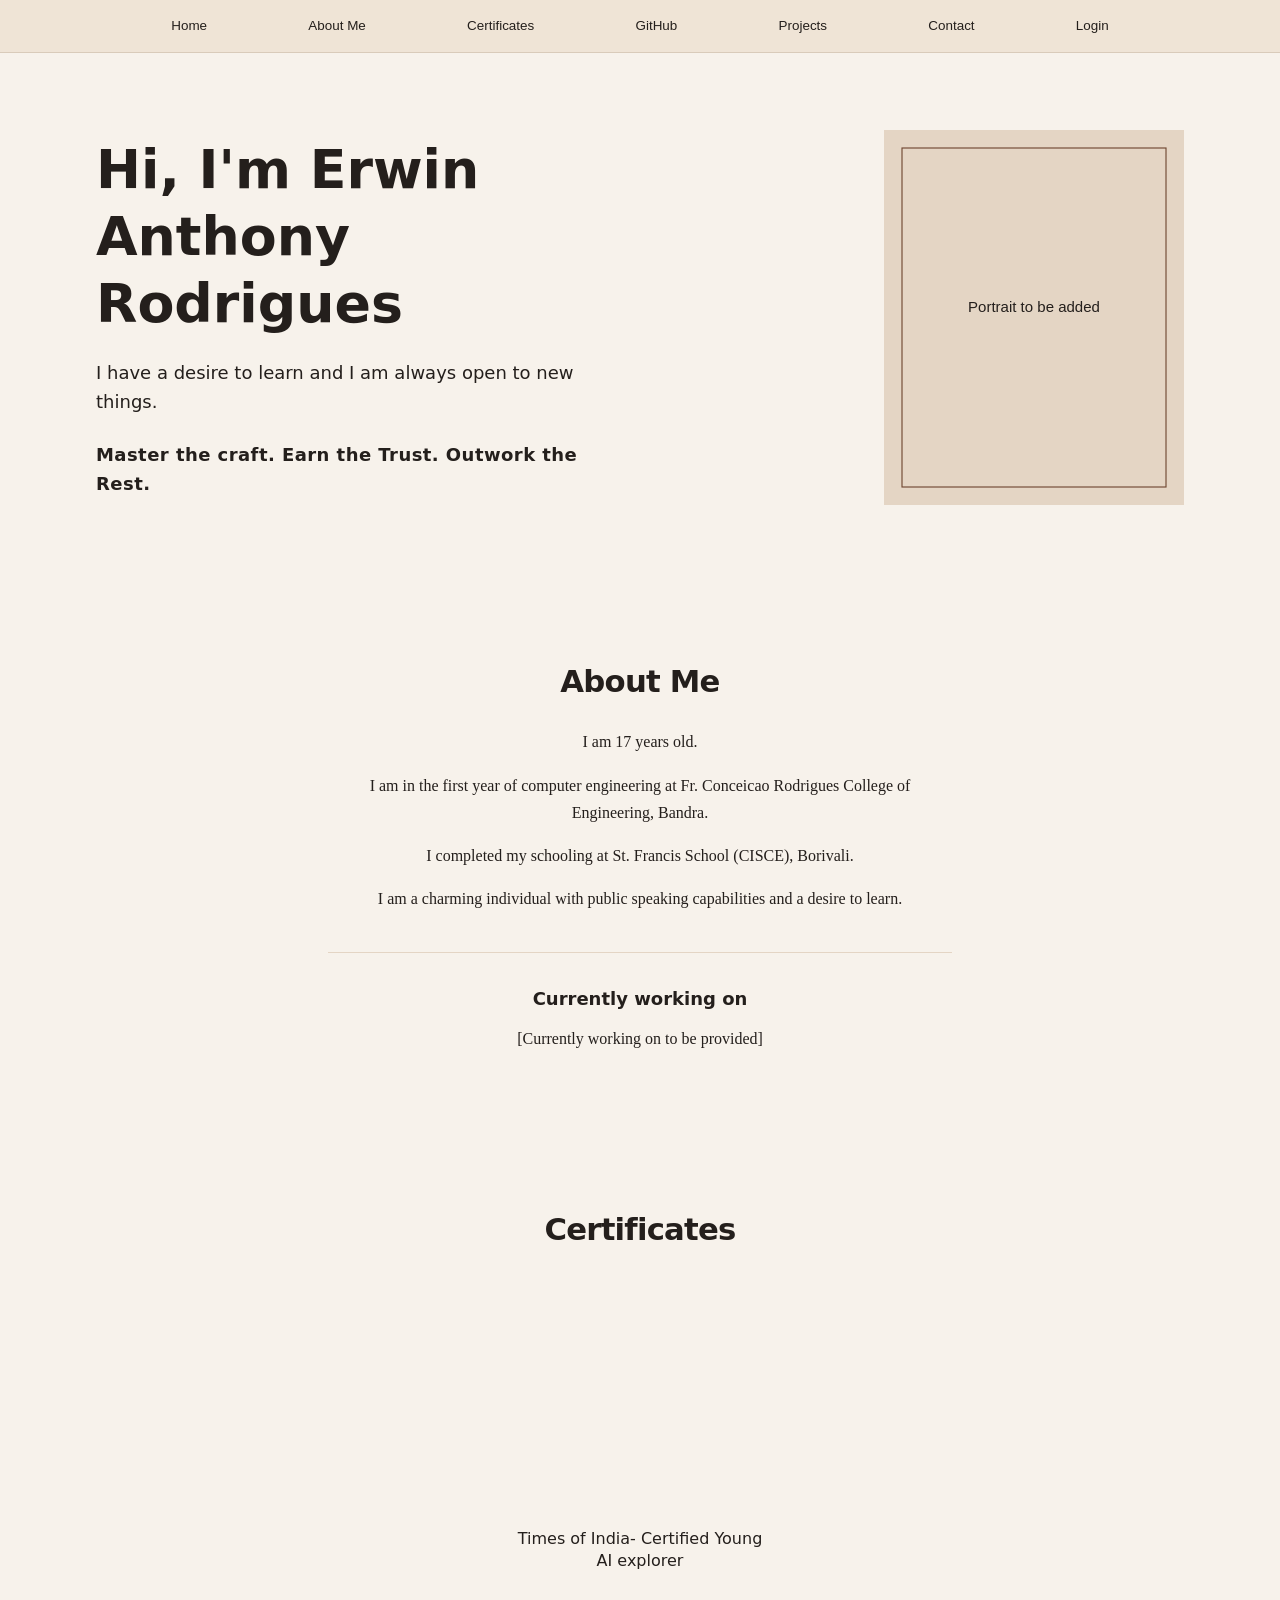
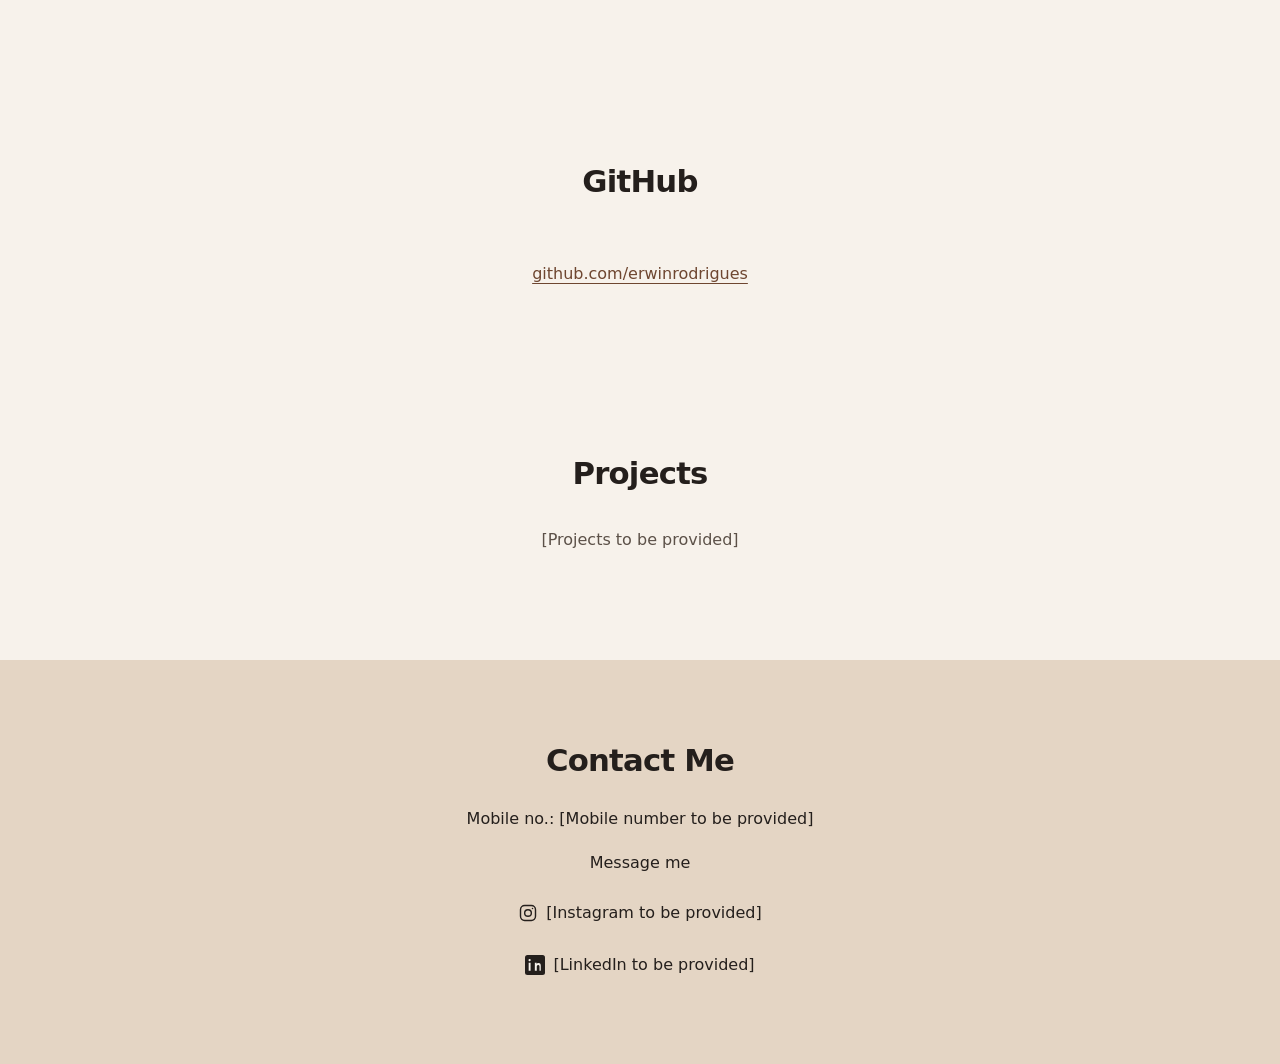
==== index.html @ 3bc98ab1 "Add first portfolio site with admin editor and local publish server. Co-authored-by: Cursor <cursora" ====
<!DOCTYPE html>
<html lang="en">
<head>
  <meta charset="UTF-8">
  <meta name="viewport" content="width=device-width, initial-scale=1.0">
  <title>Erwin Anthony Rodrigues — Portfolio</title>
  <meta name="description" content="Portfolio of Erwin Anthony Rodrigues, a first-year computer engineering student at Fr. Conceicao Rodrigues College of Engineering, Bandra.">
  <meta name="author" content="Erwin Anthony Rodrigues">
  <meta name="robots" content="index, follow">
  <meta name="theme-color" content="#F7F2EB">
  <meta http-equiv="Content-Security-Policy" content="default-src 'self'; img-src 'self' data: blob: https://ghchart.rshah.org https://github.com; style-src 'self'; script-src 'self'; connect-src 'self'; font-src 'self'; frame-ancestors 'none'; base-uri 'self'; form-action 'self'; object-src 'none'">
  <meta property="og:title" content="Erwin Anthony Rodrigues — Portfolio">
  <meta property="og:description" content="Portfolio of Erwin Anthony Rodrigues, a first-year computer engineering student at Fr. Conceicao Rodrigues College of Engineering, Bandra.">
  <meta property="og:type" content="website">
  <meta property="og:image" content="assets/portrait.svg">
  <meta name="twitter:card" content="summary">
  <meta name="twitter:title" content="Erwin Anthony Rodrigues — Portfolio">
  <meta name="twitter:description" content="Portfolio of Erwin Anthony Rodrigues, a first-year computer engineering student at Fr. Conceicao Rodrigues College of Engineering, Bandra.">
  <script type="application/ld+json">
  {
    "@context": "https://schema.org",
    "@type": "ProfilePage",
    "name": "Erwin Anthony Rodrigues — Portfolio",
    "mainEntity": {
      "@type": "Person",
      "name": "Erwin Anthony Rodrigues",
      "affiliation": {
        "@type": "EducationalOrganization",
        "name": "Fr. Conceicao Rodrigues College of Engineering, Bandra"
      },
      "alumniOf": {
        "@type": "EducationalOrganization",
        "name": "St. Francis School (CISCE), Borivali"
      }
    }
  }
  </script>
  <link rel="stylesheet" href="assets/portfolio.css">
  <link rel="stylesheet" href="assets/site.css">
</head>
<body class="bg-[#F7F2EB] font-[Segoe_UI,system-ui,sans-serif] text-[#241F1C] antialiased">
  <a href="#hero" class="sr-only focus:not-sr-only focus:absolute focus:left-4 focus:top-4 focus:z-50 focus:bg-[#F7F2EB] focus:px-3 focus:py-2">Skip to content</a>

  <header class="sticky top-0 z-20 border-b border-[#D9CBBA] bg-[#EFE4D6]">
    <nav aria-label="Portfolio" class="font-bahnschrift mx-auto flex w-full max-w-6xl flex-wrap items-center justify-evenly gap-x-3 gap-y-1 px-3 py-1 text-[clamp(0.8rem,1.05vw,1rem)] sm:px-6">
      <a href="#hero" class="inline-flex min-h-11 items-center px-1.5">Home</a>
      <a href="#about" class="inline-flex min-h-11 items-center px-1.5">About Me</a>
      <a href="#certificates" class="inline-flex min-h-11 items-center px-1.5">Certificates</a>
      <a href="#github" class="inline-flex min-h-11 items-center px-1.5">GitHub</a>
      <a href="#projects" class="inline-flex min-h-11 items-center px-1.5">Projects</a>
      <a href="#contact" class="inline-flex min-h-11 items-center px-1.5">Contact</a>
      <a href="login.html" class="inline-flex min-h-11 items-center px-1.5">Login</a>
    </nav>
  </header>

  <main>
    <section id="hero" class="scroll-mt-24">
      <div id="hero-grid" class="mx-auto grid w-full max-w-6xl items-center gap-10 px-4 py-[clamp(2.5rem,6vw,6rem)] sm:px-6 lg:grid-cols-2 lg:gap-16 lg:px-8">
        <div class="max-w-xl">
          <h1 id="hero-greeting" class="text-[clamp(2rem,4.2vw,3.5rem)] font-bold leading-tight text-balance"></h1>
          <p id="hero-line" class="mt-5 text-lg leading-relaxed"></p>
          <p id="hero-motto" class="mt-6 text-lg font-semibold leading-relaxed sm:tracking-wide"></p>
        </div>
        <div id="hero-photo-wrap" class="lg:justify-self-end">
          <img id="hero-photo" src="assets/portrait.svg" alt="Placeholder for a portrait of Erwin Anthony Rodrigues" width="800" height="1000" fetchpriority="high" decoding="async" class="mx-auto h-auto w-full max-w-sm bg-[#F7F2EB] object-contain lg:mx-0">
        </div>
      </div>
    </section>

    <section id="about" class="scroll-mt-24" aria-labelledby="about-heading">
      <div class="mx-auto w-full max-w-2xl px-4 py-[clamp(2.5rem,6vw,5.5rem)] text-center sm:px-6">
        <h2 id="about-heading" class="text-[clamp(1.6rem,2.4vw,2.1rem)] font-semibold tracking-tight">About Me</h2>
        <div id="about-copy" class="mt-6 space-y-4 text-base leading-relaxed"></div>
        <div id="currently-working-wrap" class="mt-10 border-t border-[#E4D5C4] pt-8">
          <h3 class="text-lg font-semibold">Currently working on</h3>
          <p id="currently-working-on" class="mt-3 whitespace-pre-line text-base leading-relaxed"></p>
        </div>
      </div>
    </section>

    <section id="certificates" class="scroll-mt-24" aria-labelledby="certificates-heading">
      <div class="mx-auto w-full max-w-6xl px-4 py-[clamp(2.5rem,6vw,5.5rem)] sm:px-6 lg:px-8">
        <h2 id="certificates-heading" class="text-center text-[clamp(1.6rem,2.4vw,2.1rem)] font-semibold tracking-tight">Certificates</h2>
        <p id="certificates-empty" class="mt-8 text-center text-[#5C5148]" hidden></p>
        <div id="certificate-list" class="mt-10 flex flex-wrap justify-center gap-x-8 gap-y-10" hidden></div>
        <div class="mt-8 text-center">
          <button type="button" id="certificates-more" class="inline-flex min-h-11 items-center px-3 text-base font-medium text-[#6E4630] underline decoration-1 underline-offset-4 hover:text-[#241F1C]" hidden aria-expanded="false" aria-controls="certificate-list" aria-label="Show more certificates">+more</button>
        </div>
      </div>
    </section>

    <section id="github" class="scroll-mt-24" aria-labelledby="github-heading">
      <div class="mx-auto w-full max-w-6xl px-4 py-[clamp(2.5rem,6vw,5.5rem)] text-center sm:px-6 lg:px-8">
        <h2 id="github-heading" class="text-[clamp(1.6rem,2.4vw,2.1rem)] font-semibold tracking-tight">GitHub</h2>
        <div id="github-slot" class="mt-8"></div>
      </div>
    </section>

    <section id="projects" class="scroll-mt-24" aria-labelledby="projects-heading">
      <div class="mx-auto w-full max-w-6xl px-4 py-[clamp(2.5rem,6vw,5.5rem)] sm:px-6 lg:px-8">
        <h2 id="projects-heading" class="text-center text-[clamp(1.6rem,2.4vw,2.1rem)] font-semibold tracking-tight">Projects</h2>
        <p id="projects-empty" class="mt-8 text-center text-[#5C5148]"></p>
        <div id="project-list" class="mt-10 flex flex-wrap justify-center gap-x-6 gap-y-10" hidden></div>
        <div class="mt-8 text-center">
          <button type="button" id="projects-more" class="inline-flex min-h-11 items-center px-3 text-base font-medium text-[#6E4630] underline decoration-1 underline-offset-4 hover:text-[#241F1C]" hidden aria-expanded="false" aria-controls="project-list" aria-label="Show more projects">+more</button>
        </div>
      </div>
    </section>

    <section id="contact" class="scroll-mt-24 bg-[#E4D5C4]" aria-labelledby="contact-heading">
      <div class="mx-auto w-full max-w-2xl px-4 py-[clamp(2.75rem,6vw,5.5rem)] text-center sm:px-6">
        <h2 id="contact-heading" class="text-[clamp(1.6rem,2.4vw,2.1rem)] font-bold tracking-tight">Contact Me</h2>
        <p id="contact-mobile-row" class="mt-6 text-base">Mobile no.: <span id="contact-mobile"></span></p>
        <p id="contact-message-label" class="mt-5 text-base font-medium">Message me</p>
        <p id="contact-instagram-row" class="mt-4 flex min-h-11 items-center justify-center gap-2">
          <img src="assets/instagram.svg" width="20" height="20" alt="">
          <span id="contact-instagram"></span>
        </p>
        <p id="contact-linkedin-row" class="mt-2 flex min-h-11 items-center justify-center gap-2">
          <img src="assets/linkedin.svg" width="20" height="20" alt="">
          <span id="contact-linkedin"></span>
        </p>
      </div>
    </section>
  </main>

  <script src="data.js"></script>
  <script src="js/safe-url.js"></script>
  <script src="js/main.js"></script>
</body>
</html>
---- assets/portfolio.css ----
﻿*,:after,:before{--tw-border-spacing-x:0;--tw-border-spacing-y:0;--tw-translate-x:0;--tw-translate-y:0;--tw-rotate:0;--tw-skew-x:0;--tw-skew-y:0;--tw-scale-x:1;--tw-scale-y:1;--tw-pan-x: ;--tw-pan-y: ;--tw-pinch-zoom: ;--tw-scroll-snap-strictness:proximity;--tw-gradient-from-position: ;--tw-gradient-via-position: ;--tw-gradient-to-position: ;--tw-ordinal: ;--tw-slashed-zero: ;--tw-numeric-figure: ;--tw-numeric-spacing: ;--tw-numeric-fraction: ;--tw-ring-inset: ;--tw-ring-offset-width:0px;--tw-ring-offset-color:#fff;--tw-ring-color:rgba(59,130,246,.5);--tw-ring-offset-shadow:0 0 #0000;--tw-ring-shadow:0 0 #0000;--tw-shadow:0 0 #0000;--tw-shadow-colored:0 0 #0000;--tw-blur: ;--tw-brightness: ;--tw-contrast: ;--tw-grayscale: ;--tw-hue-rotate: ;--tw-invert: ;--tw-saturate: ;--tw-sepia: ;--tw-drop-shadow: ;--tw-backdrop-blur: ;--tw-backdrop-brightness: ;--tw-backdrop-contrast: ;--tw-backdrop-grayscale: ;--tw-backdrop-hue-rotate: ;--tw-backdrop-invert: ;--tw-backdrop-opacity: ;--tw-backdrop-saturate: ;--tw-backdrop-sepia: ;--tw-contain-size: ;--tw-contain-layout: ;--tw-contain-paint: ;--tw-contain-style: }::backdrop{--tw-border-spacing-x:0;--tw-border-spacing-y:0;--tw-translate-x:0;--tw-translate-y:0;--tw-rotate:0;--tw-skew-x:0;--tw-skew-y:0;--tw-scale-x:1;--tw-scale-y:1;--tw-pan-x: ;--tw-pan-y: ;--tw-pinch-zoom: ;--tw-scroll-snap-strictness:proximity;--tw-gradient-from-position: ;--tw-gradient-via-position: ;--tw-gradient-to-position: ;--tw-ordinal: ;--tw-slashed-zero: ;--tw-numeric-figure: ;--tw-numeric-spacing: ;--tw-numeric-fraction: ;--tw-ring-inset: ;--tw-ring-offset-width:0px;--tw-ring-offset-color:#fff;--tw-ring-color:rgba(59,130,246,.5);--tw-ring-offset-shadow:0 0 #0000;--tw-ring-shadow:0 0 #0000;--tw-shadow:0 0 #0000;--tw-shadow-colored:0 0 #0000;--tw-blur: ;--tw-brightness: ;--tw-contrast: ;--tw-grayscale: ;--tw-hue-rotate: ;--tw-invert: ;--tw-saturate: ;--tw-sepia: ;--tw-drop-shadow: ;--tw-backdrop-blur: ;--tw-backdrop-brightness: ;--tw-backdrop-contrast: ;--tw-backdrop-grayscale: ;--tw-backdrop-hue-rotate: ;--tw-backdrop-invert: ;--tw-backdrop-opacity: ;--tw-backdrop-saturate: ;--tw-backdrop-sepia: ;--tw-contain-size: ;--tw-contain-layout: ;--tw-contain-paint: ;--tw-contain-style: }/*! tailwindcss v3.4.17 | MIT License | https://tailwindcss.com*/*,:after,:before{box-sizing:border-box;border:0 solid #e5e7eb}:after,:before{--tw-content:""}:host,html{line-height:1.5;-webkit-text-size-adjust:100%;-moz-tab-size:4;-o-tab-size:4;tab-size:4;font-family:ui-sans-serif,system-ui,sans-serif,Apple Color Emoji,Segoe UI Emoji,Segoe UI Symbol,Noto Color Emoji;font-feature-settings:normal;font-variation-settings:normal;-webkit-tap-highlight-color:transparent}body{margin:0;line-height:inherit}hr{height:0;color:inherit;border-top-width:1px}abbr:where([title]){-webkit-text-decoration:underline dotted;text-decoration:underline dotted}h1,h2,h3,h4,h5,h6{font-size:inherit;font-weight:inherit}a{color:inherit;text-decoration:inherit}b,strong{font-weight:bolder}code,kbd,pre,samp{font-family:ui-monospace,SFMono-Regular,Menlo,Monaco,Consolas,Liberation Mono,Courier New,monospace;font-feature-settings:normal;font-variation-settings:normal;font-size:1em}small{font-size:80%}sub,sup{font-size:75%;line-height:0;position:relative;vertical-align:baseline}sub{bottom:-.25em}sup{top:-.5em}table{text-indent:0;border-color:inherit;border-collapse:collapse}button,input,optgroup,select,textarea{font-family:inherit;font-feature-settings:inherit;font-variation-settings:inherit;font-size:100%;font-weight:inherit;line-height:inherit;letter-spacing:inherit;color:inherit;margin:0;padding:0}button,select{text-transform:none}button,input:where([type=button]),input:where([type=reset]),input:where([type=submit]){-webkit-appearance:button;background-color:transparent;background-image:none}:-moz-focusring{outline:auto}:-moz-ui-invalid{box-shadow:none}progress{vertical-align:baseline}::-webkit-inner-spin-button,::-webkit-outer-spin-button{height:auto}[type=search]{-webkit-appearance:textfield;outline-offset:-2px}::-webkit-search-decoration{-webkit-appearance:none}::-webkit-file-upload-button{-webkit-appearance:button;font:inherit}summary{display:list-item}blockquote,dd,dl,figure,h1,h2,h3,h4,h5,h6,hr,p,pre{margin:0}fieldset{margin:0}fieldset,legend{padding:0}menu,ol,ul{list-style:none;margin:0;padding:0}dialog{padding:0}textarea{resize:vertical}input::-moz-placeholder,textarea::-moz-placeholder{opacity:1;color:#9ca3af}input::placeholder,textarea::placeholder{opacity:1;color:#9ca3af}[role=button],button{cursor:pointer}:disabled{cursor:default}audio,canvas,embed,iframe,img,object,svg,video{display:block;vertical-align:middle}img,video{max-width:100%;height:auto}[hidden]:where(:not([hidden=until-found])){display:none}.sr-only{position:absolute;width:1px;height:1px;padding:0;margin:-1px;overflow:hidden;clip:rect(0,0,0,0);white-space:nowrap;border-width:0}.visible{visibility:visible}.sticky{position:sticky}.bottom-0{bottom:0}.top-0{top:0}.z-10{z-index:10}.z-20{z-index:20}.-mx-4{margin-left:-1rem;margin-right:-1rem}.mx-auto{margin-left:auto;margin-right:auto}.mt-1{margin-top:.25rem}.mt-10{margin-top:2.5rem}.mt-2{margin-top:.5rem}.mt-3{margin-top:.75rem}.mt-4{margin-top:1rem}.mt-5{margin-top:1.25rem}.mt-6{margin-top:1.5rem}.mt-8{margin-top:2rem}.block{display:block}.flex{display:flex}.inline-flex{display:inline-flex}.grid{display:grid}.hidden{display:none}.aspect-video{aspect-ratio:16/9}.h-11{height:2.75rem}.h-40{height:10rem}.h-auto{height:auto}.max-h-56{max-height:14rem}.max-h-64{max-height:16rem}.min-h-11{min-height:2.75rem}.min-h-screen{min-height:100vh}.w-\[16\.5rem\]{width:16.5rem}.w-auto{width:auto}.w-full{width:100%}.min-w-0{min-width:0}.max-w-2xl{max-width:42rem}.max-w-3xl{max-width:48rem}.max-w-6xl{max-width:72rem}.max-w-\[8rem\]{max-width:8rem}.max-w-full{max-width:100%}.max-w-md{max-width:28rem}.max-w-sm{max-width:24rem}.max-w-xl{max-width:36rem}.shrink-0{flex-shrink:0}.transform{transform:translate(var(--tw-translate-x),var(--tw-translate-y)) rotate(var(--tw-rotate)) skewX(var(--tw-skew-x)) skewY(var(--tw-skew-y)) scaleX(var(--tw-scale-x)) scaleY(var(--tw-scale-y))}.scroll-mt-24{scroll-margin-top:6rem}.flex-col{flex-direction:column}.flex-wrap{flex-wrap:wrap}.items-center{align-items:center}.justify-center{justify-content:center}.justify-between{justify-content:space-between}.justify-evenly{justify-content:space-evenly}.gap-10{gap:2.5rem}.gap-2{gap:.5rem}.gap-3{gap:.75rem}.gap-4{gap:1rem}.gap-x-3{-moz-column-gap:.75rem;column-gap:.75rem}.gap-x-6{-moz-column-gap:1.5rem;column-gap:1.5rem}.gap-x-8{-moz-column-gap:2rem;column-gap:2rem}.gap-y-1{row-gap:.25rem}.gap-y-10{row-gap:2.5rem}.space-y-10>:not([hidden])~:not([hidden]){--tw-space-y-reverse:0;margin-top:calc(2.5rem*(1 - var(--tw-space-y-reverse)));margin-bottom:calc(2.5rem*var(--tw-space-y-reverse))}.space-y-3>:not([hidden])~:not([hidden]){--tw-space-y-reverse:0;margin-top:calc(.75rem*(1 - var(--tw-space-y-reverse)));margin-bottom:calc(.75rem*var(--tw-space-y-reverse))}.space-y-4>:not([hidden])~:not([hidden]){--tw-space-y-reverse:0;margin-top:calc(1rem*(1 - var(--tw-space-y-reverse)));margin-bottom:calc(1rem*var(--tw-space-y-reverse))}.space-y-5>:not([hidden])~:not([hidden]){--tw-space-y-reverse:0;margin-top:calc(1.25rem*(1 - var(--tw-space-y-reverse)));margin-bottom:calc(1.25rem*var(--tw-space-y-reverse))}.whitespace-nowrap{white-space:nowrap}.whitespace-pre-line{white-space:pre-line}.text-balance{text-wrap:balance}.break-words{overflow-wrap:break-word}.break-all{word-break:break-all}.border{border-width:1px}.border-b{border-bottom-width:1px}.border-t{border-top-width:1px}.border-\[\#D9CBBA\]{--tw-border-opacity:1;border-color:rgb(217 203 186/var(--tw-border-opacity,1))}.border-\[\#E4D5C4\]{--tw-border-opacity:1;border-color:rgb(228 213 196/var(--tw-border-opacity,1))}.bg-\[\#6E4630\]{--tw-bg-opacity:1;background-color:rgb(110 70 48/var(--tw-bg-opacity,1))}.bg-\[\#E4D5C4\]{--tw-bg-opacity:1;background-color:rgb(228 213 196/var(--tw-bg-opacity,1))}.bg-\[\#EFE4D6\]{--tw-bg-opacity:1;background-color:rgb(239 228 214/var(--tw-bg-opacity,1))}.bg-\[\#F7F2EB\]{--tw-bg-opacity:1;background-color:rgb(247 242 235/var(--tw-bg-opacity,1))}.bg-white{--tw-bg-opacity:1;background-color:rgb(255 255 255/var(--tw-bg-opacity,1))}.object-contain{-o-object-fit:contain;object-fit:contain}.object-cover{-o-object-fit:cover;object-fit:cover}.p-1{padding:.25rem}.p-4{padding:1rem}.px-1{padding-left:.25rem;padding-right:.25rem}.px-1\.5{padding-left:.375rem;padding-right:.375rem}.px-2{padding-left:.5rem;padding-right:.5rem}.px-3{padding-left:.75rem;padding-right:.75rem}.px-4{padding-left:1rem;padding-right:1rem}.px-5{padding-left:1.25rem;padding-right:1.25rem}.py-1{padding-top:.25rem;padding-bottom:.25rem}.py-10{padding-top:2.5rem;padding-bottom:2.5rem}.py-16{padding-top:4rem;padding-bottom:4rem}.py-2{padding-top:.5rem;padding-bottom:.5rem}.py-3{padding-top:.75rem;padding-bottom:.75rem}.py-4{padding-top:1rem;padding-bottom:1rem}.py-\[clamp\(2\.5rem\2c 6vw\2c 5\.5rem\)\]{padding-top:clamp(2.5rem,6vw,5.5rem);padding-bottom:clamp(2.5rem,6vw,5.5rem)}.py-\[clamp\(2\.5rem\2c 6vw\2c 6rem\)\]{padding-top:clamp(2.5rem,6vw,6rem);padding-bottom:clamp(2.5rem,6vw,6rem)}.py-\[clamp\(2\.75rem\2c 6vw\2c 5\.5rem\)\]{padding-top:clamp(2.75rem,6vw,5.5rem);padding-bottom:clamp(2.75rem,6vw,5.5rem)}.pt-2{padding-top:.5rem}.pt-8{padding-top:2rem}.text-center{text-align:center}.text-\[clamp\(0\.8rem\2c 1\.05vw\2c 1rem\)\]{font-size:clamp(.8rem,1.05vw,1rem)}.text-\[clamp\(1\.25rem\2c 2vw\2c 1\.6rem\)\]{font-size:clamp(1.25rem,2vw,1.6rem)}.text-\[clamp\(1\.6rem\2c 2\.4vw\2c 2\.1rem\)\]{font-size:clamp(1.6rem,2.4vw,2.1rem)}.text-\[clamp\(2rem\2c 4\.2vw\2c 3\.5rem\)\]{font-size:clamp(2rem,4.2vw,3.5rem)}.text-base{font-size:1rem;line-height:1.5rem}.text-lg{font-size:1.125rem;line-height:1.75rem}.text-sm{font-size:.875rem;line-height:1.25rem}.text-xl{font-size:1.25rem;line-height:1.75rem}.font-\[Segoe_UI\2c system-ui\2c sans-serif\]{font-weight:Segoe UI,system-ui,sans-serif}.font-bold{font-weight:700}.font-medium{font-weight:500}.font-semibold{font-weight:600}.leading-relaxed{line-height:1.625}.leading-snug{line-height:1.375}.leading-tight{line-height:1.25}.tracking-tight{letter-spacing:-.025em}.text-\[\#241F1C\]{--tw-text-opacity:1;color:rgb(36 31 28/var(--tw-text-opacity,1))}.text-\[\#5C5148\]{--tw-text-opacity:1;color:rgb(92 81 72/var(--tw-text-opacity,1))}.text-\[\#6E4630\]{--tw-text-opacity:1;color:rgb(110 70 48/var(--tw-text-opacity,1))}.text-\[\#8B2E2E\]{--tw-text-opacity:1;color:rgb(139 46 46/var(--tw-text-opacity,1))}.text-\[\#F7F2EB\]{--tw-text-opacity:1;color:rgb(247 242 235/var(--tw-text-opacity,1))}.underline{text-decoration-line:underline}.decoration-1{text-decoration-thickness:1px}.underline-offset-4{text-underline-offset:4px}.antialiased{-webkit-font-smoothing:antialiased;-moz-osx-font-smoothing:grayscale}.outline{outline-style:solid}.filter{filter:var(--tw-blur) var(--tw-brightness) var(--tw-contrast) var(--tw-grayscale) var(--tw-hue-rotate) var(--tw-invert) var(--tw-saturate) var(--tw-sepia) var(--tw-drop-shadow)}.hover\:bg-\[\#241F1C\]:hover{--tw-bg-opacity:1;background-color:rgb(36 31 28/var(--tw-bg-opacity,1))}.hover\:bg-\[\#E4D5C4\]:hover{--tw-bg-opacity:1;background-color:rgb(228 213 196/var(--tw-bg-opacity,1))}.hover\:bg-white:hover{--tw-bg-opacity:1;background-color:rgb(255 255 255/var(--tw-bg-opacity,1))}.hover\:text-\[\#241F1C\]:hover{--tw-text-opacity:1;color:rgb(36 31 28/var(--tw-text-opacity,1))}.hover\:text-\[\#6E4630\]:hover{--tw-text-opacity:1;color:rgb(110 70 48/var(--tw-text-opacity,1))}.focus\:not-sr-only:focus{position:static;width:auto;height:auto;padding:0;margin:0;overflow:visible;clip:auto;white-space:normal}.focus\:absolute:focus{position:absolute}.focus\:left-4:focus{left:1rem}.focus\:top-4:focus{top:1rem}.focus\:z-50:focus{z-index:50}.focus\:bg-\[\#F7F2EB\]:focus{--tw-bg-opacity:1;background-color:rgb(247 242 235/var(--tw-bg-opacity,1))}.focus\:px-3:focus{padding-left:.75rem;padding-right:.75rem}.focus\:py-2:focus{padding-top:.5rem;padding-bottom:.5rem}.focus-visible\:outline:focus-visible{outline-style:solid}.focus-visible\:outline-2:focus-visible{outline-width:2px}.focus-visible\:outline-offset-4:focus-visible{outline-offset:4px}.focus-visible\:outline-\[\#6E4630\]:focus-visible{outline-color:#6e4630}@media (min-width:420px){.min-\[420px\]\:aspect-\[4\/3\]{aspect-ratio:4/3}.min-\[420px\]\:w-36{width:9rem}.min-\[420px\]\:shrink-0{flex-shrink:0}.min-\[420px\]\:flex-row{flex-direction:row}.min-\[420px\]\:items-start{align-items:flex-start}}@media (min-width:640px){.sm\:col-span-2{grid-column:span 2/span 2}.sm\:-mx-6{margin-left:-1.5rem;margin-right:-1.5rem}.sm\:grid-cols-2{grid-template-columns:repeat(2,minmax(0,1fr))}.sm\:px-6{padding-left:1.5rem;padding-right:1.5rem}.sm\:tracking-wide{letter-spacing:.025em}}@media (min-width:900px){.min-\[900px\]\:w-\[calc\(50\%-0\.75rem\)\]{width:calc(50% - .75rem)}.min-\[900px\]\:max-w-none{max-width:none}}@media (min-width:1024px){.lg\:mx-0{margin-left:0;margin-right:0}.lg\:w-44{width:11rem}.lg\:grid-cols-2{grid-template-columns:repeat(2,minmax(0,1fr))}.lg\:gap-16{gap:4rem}.lg\:justify-self-end{justify-self:end}.lg\:px-8{padding-left:2rem;padding-right:2rem}}
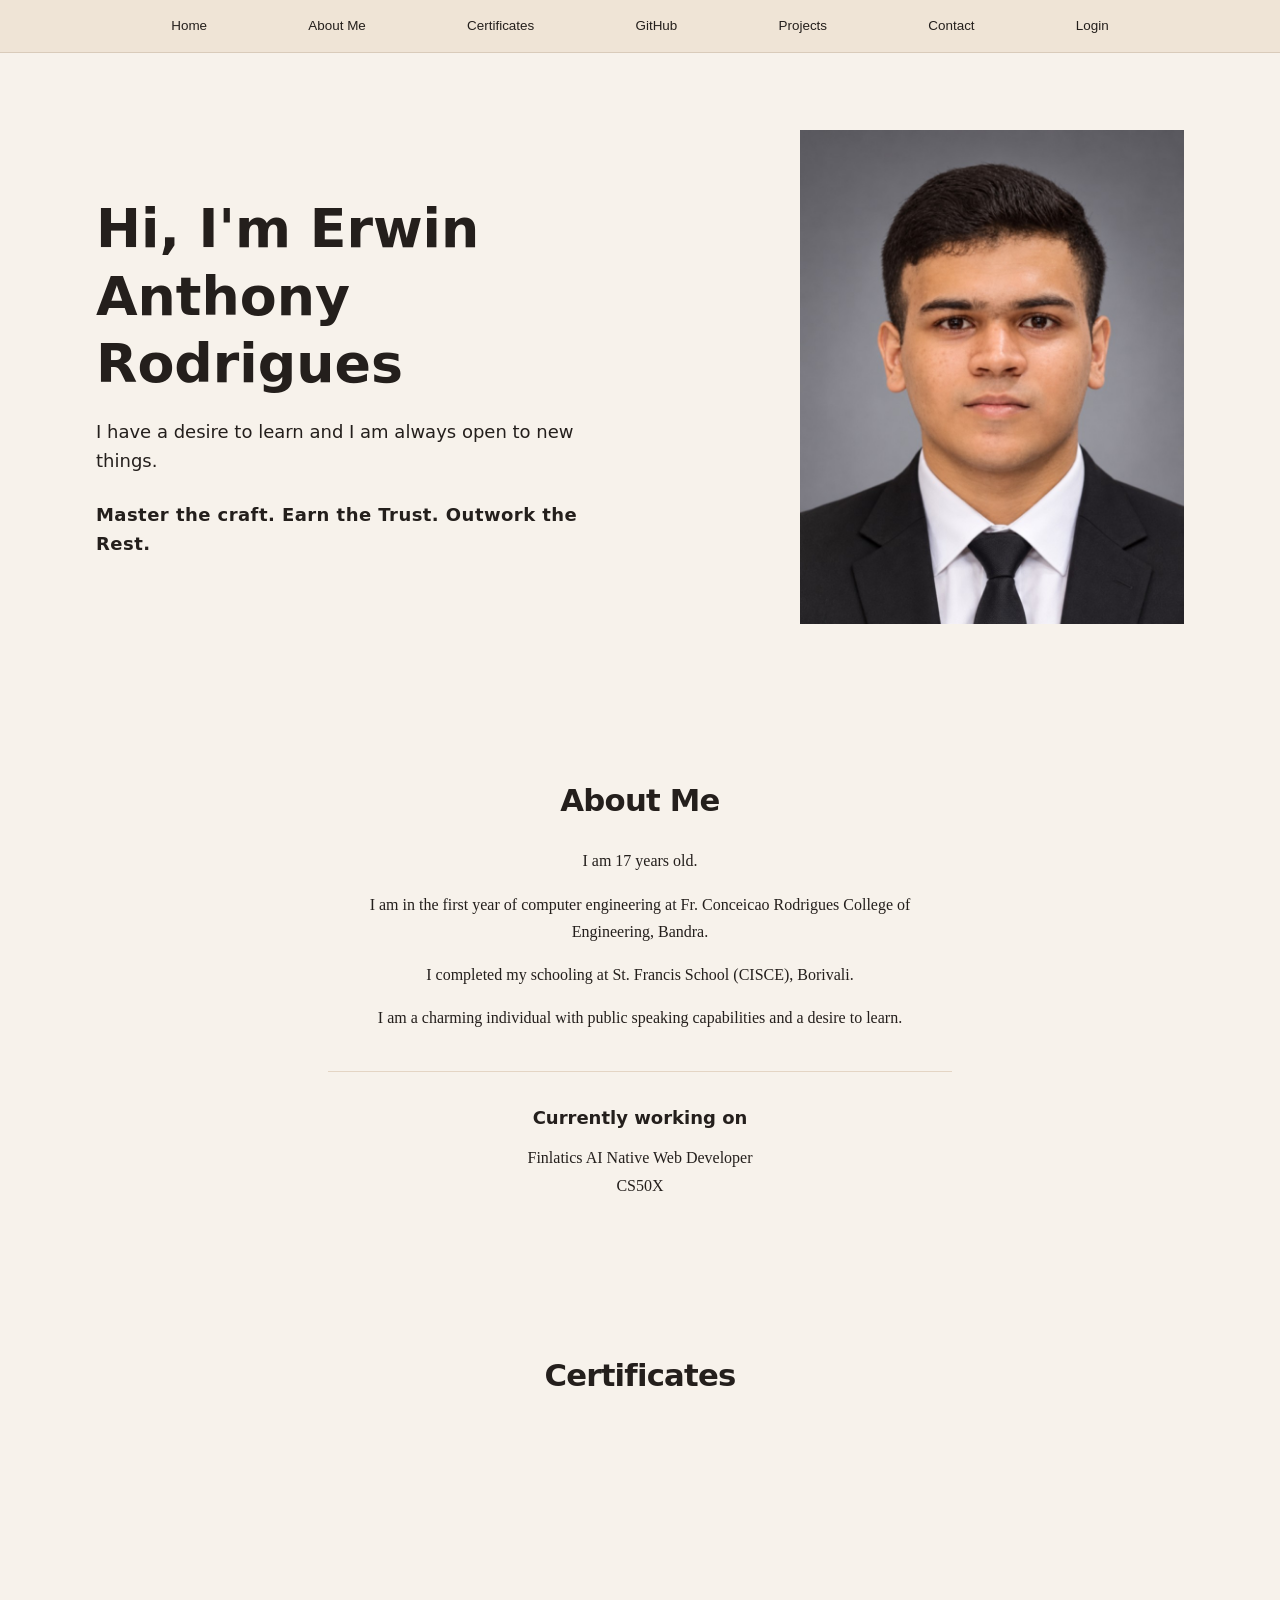
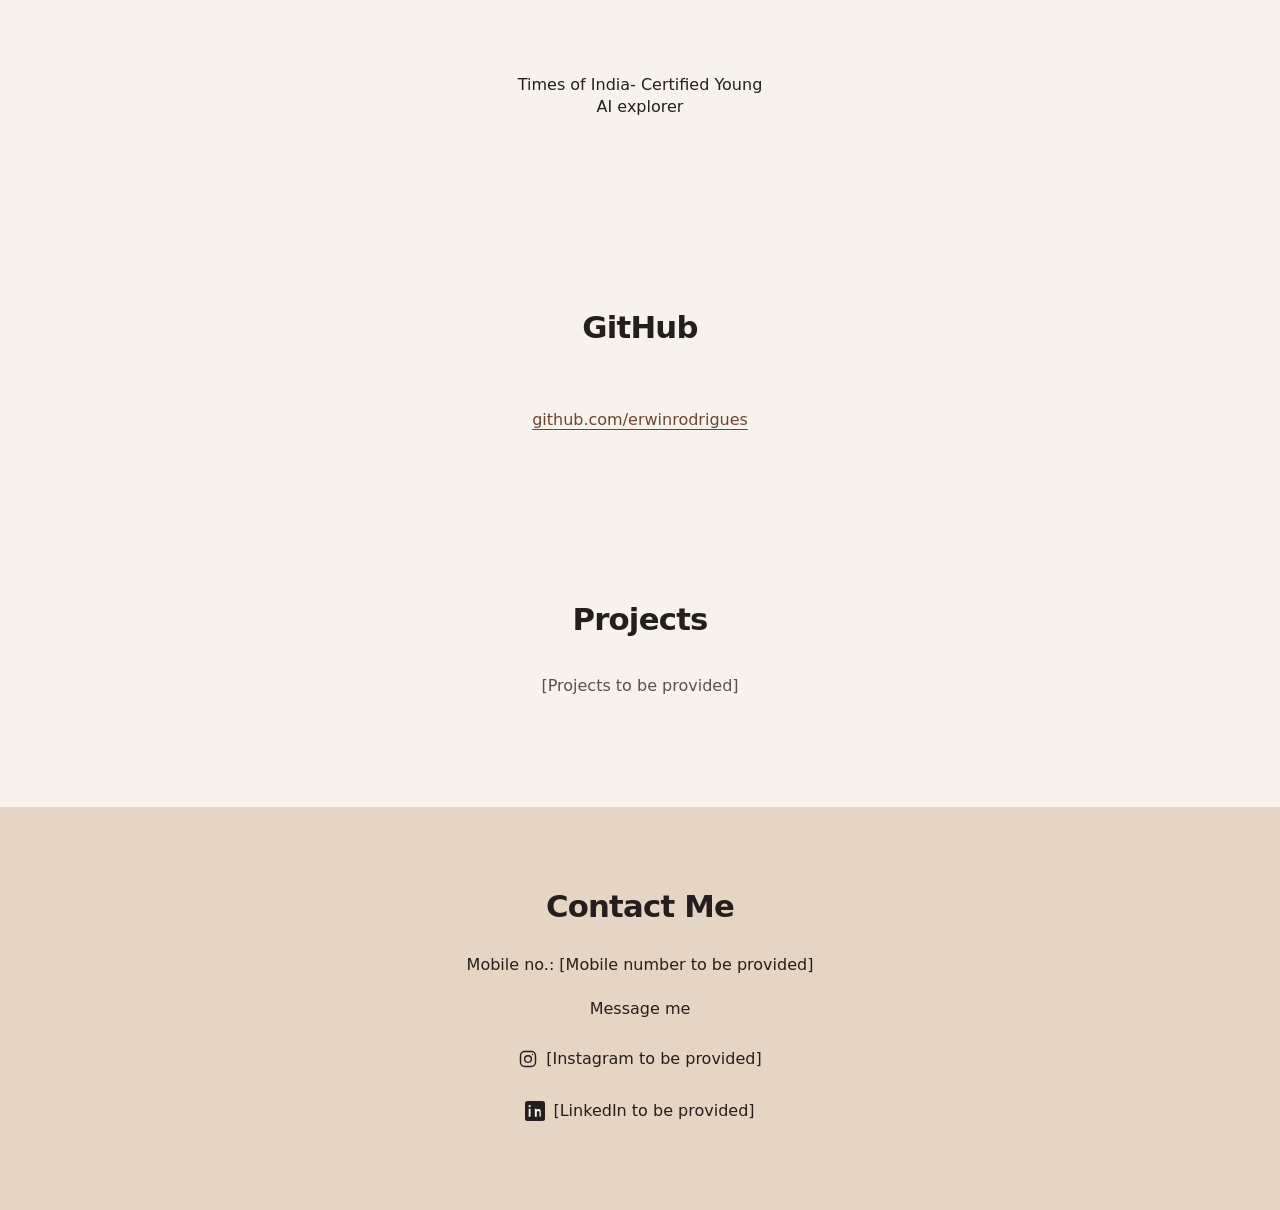
==== commit d3361f23: "Add portrait and list Finlatics and CS50X as currently working on. Co-authored-by: Cursor <cursorage" ====
--- a/index.html
+++ b/index.html
@@ -12,7 +12,7 @@
   <meta property="og:title" content="Erwin Anthony Rodrigues — Portfolio">
   <meta property="og:description" content="Portfolio of Erwin Anthony Rodrigues, a first-year computer engineering student at Fr. Conceicao Rodrigues College of Engineering, Bandra.">
   <meta property="og:type" content="website">
-  <meta property="og:image" content="assets/portrait.svg">
+  <meta property="og:image" content="assets/portrait.jpg">
   <meta name="twitter:card" content="summary">
   <meta name="twitter:title" content="Erwin Anthony Rodrigues — Portfolio">
   <meta name="twitter:description" content="Portfolio of Erwin Anthony Rodrigues, a first-year computer engineering student at Fr. Conceicao Rodrigues College of Engineering, Bandra.">
@@ -62,7 +62,7 @@
           <p id="hero-motto" class="mt-6 text-lg font-semibold leading-relaxed sm:tracking-wide"></p>
         </div>
         <div id="hero-photo-wrap" class="lg:justify-self-end">
-          <img id="hero-photo" src="assets/portrait.svg" alt="Placeholder for a portrait of Erwin Anthony Rodrigues" width="800" height="1000" fetchpriority="high" decoding="async" class="mx-auto h-auto w-full max-w-sm bg-[#F7F2EB] object-contain lg:mx-0">
+          <img id="hero-photo" src="assets/portrait.jpg" alt="Portrait of Erwin Anthony Rodrigues" width="800" height="1000" fetchpriority="high" decoding="async" class="mx-auto h-auto w-full max-w-sm bg-[#F7F2EB] object-cover lg:mx-0">
         </div>
       </div>
     </section>
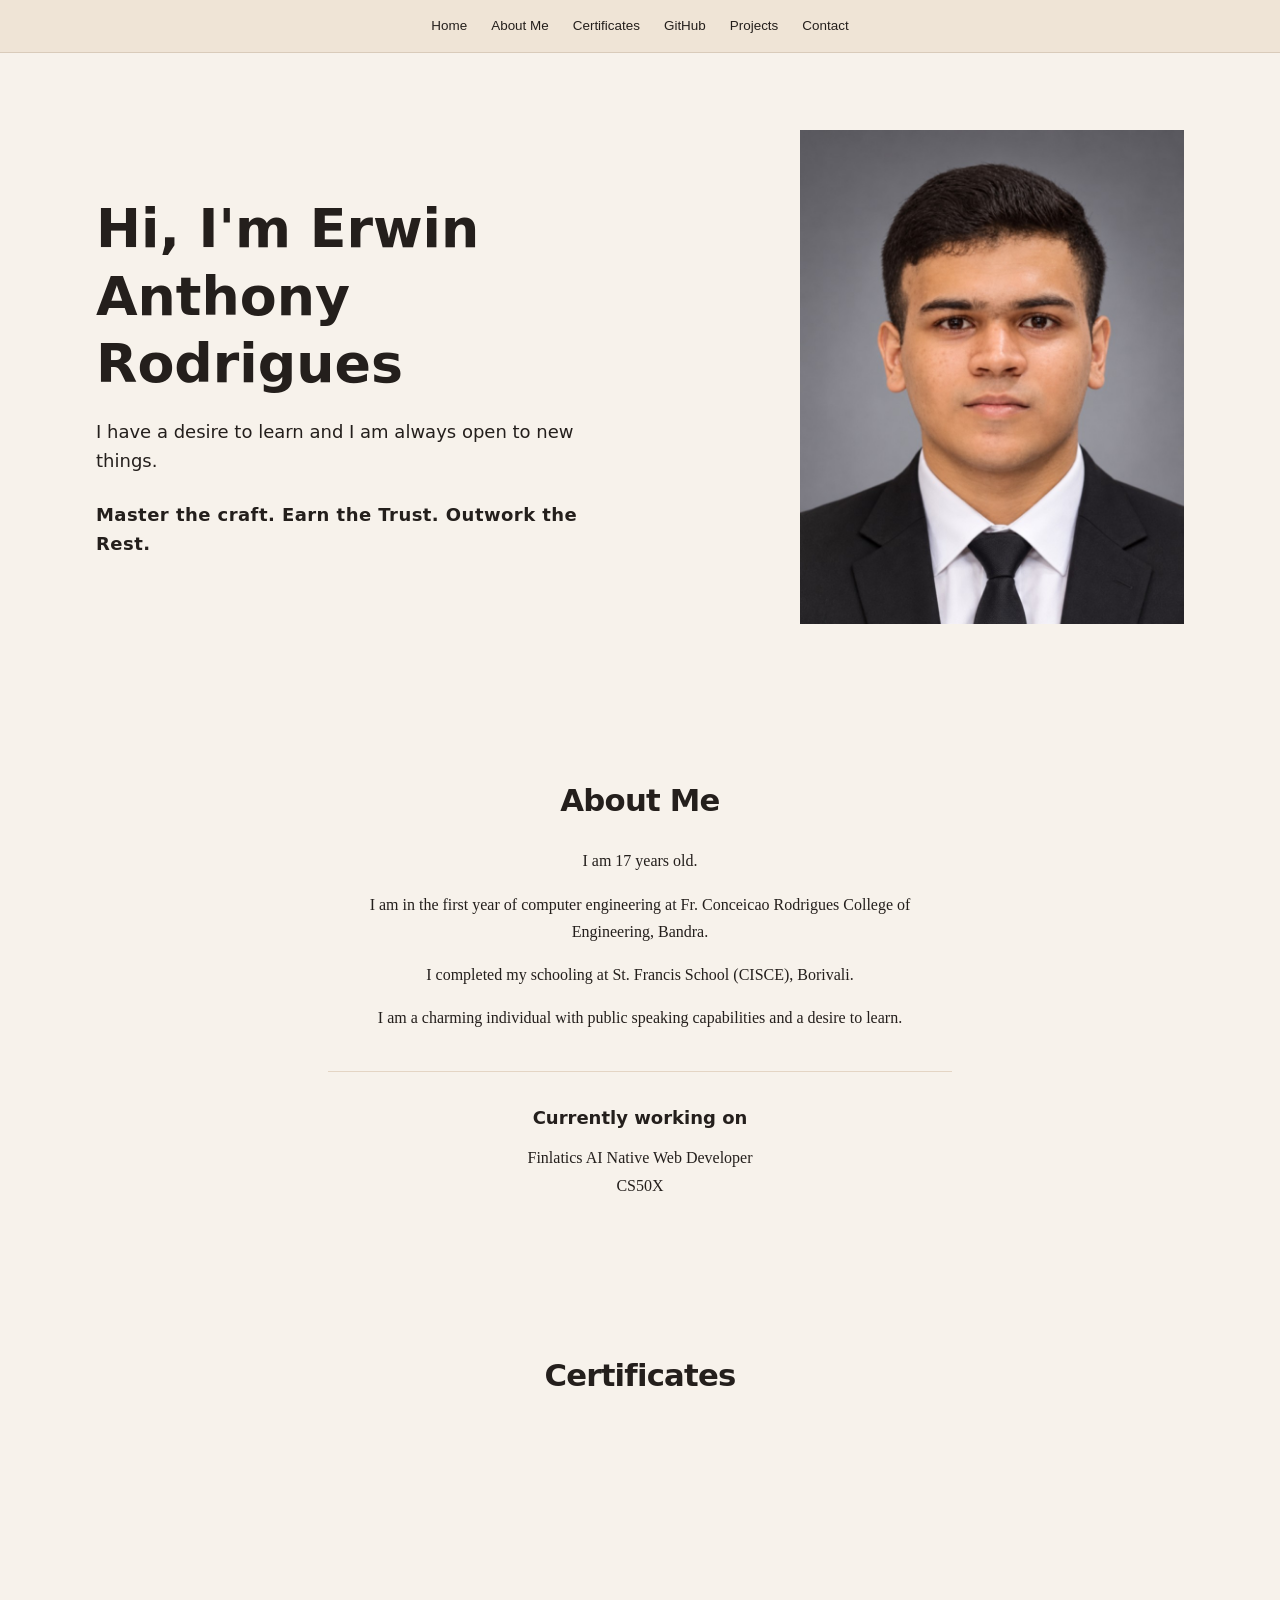
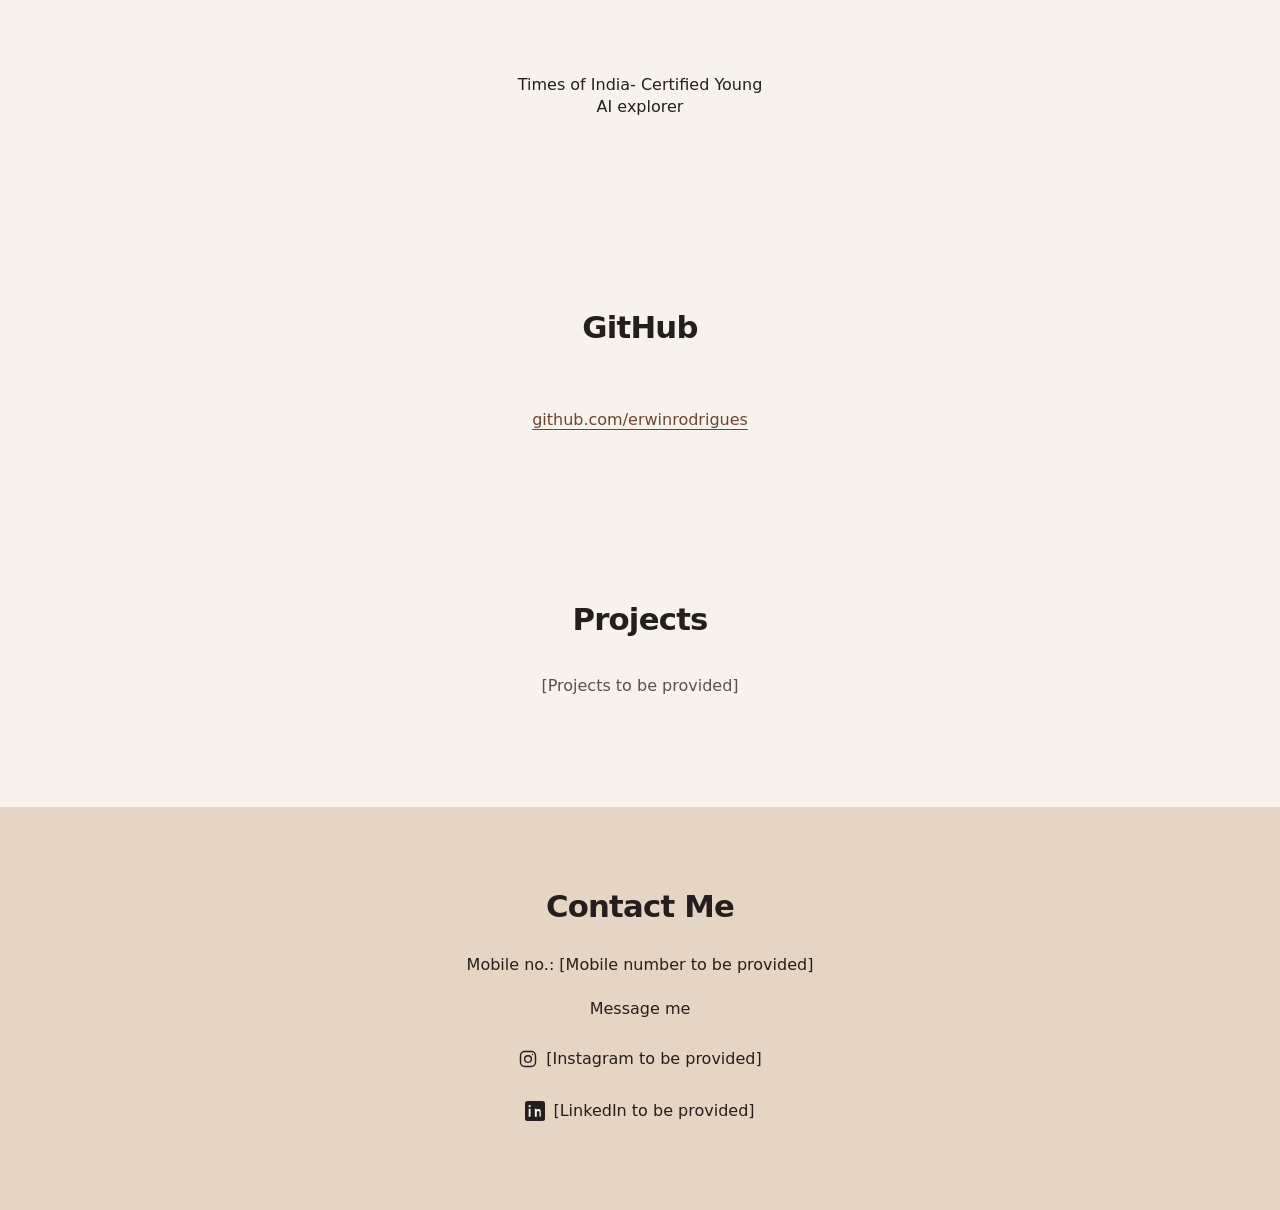
==== commit 50c198ed: "Remove the admin editor and center the header nav. Visitors still render the portfolio from data.js." ====
--- a/index.html
+++ b/index.html
@@ -42,14 +42,13 @@
   <a href="#hero" class="sr-only focus:not-sr-only focus:absolute focus:left-4 focus:top-4 focus:z-50 focus:bg-[#F7F2EB] focus:px-3 focus:py-2">Skip to content</a>
 
   <header class="sticky top-0 z-20 border-b border-[#D9CBBA] bg-[#EFE4D6]">
-    <nav aria-label="Portfolio" class="font-bahnschrift mx-auto flex w-full max-w-6xl flex-wrap items-center justify-evenly gap-x-3 gap-y-1 px-3 py-1 text-[clamp(0.8rem,1.05vw,1rem)] sm:px-6">
+    <nav aria-label="Portfolio" class="font-bahnschrift mx-auto flex w-full max-w-6xl flex-wrap items-center justify-center gap-x-3 gap-y-1 px-3 py-1 text-[clamp(0.8rem,1.05vw,1rem)] sm:px-6">
       <a href="#hero" class="inline-flex min-h-11 items-center px-1.5">Home</a>
       <a href="#about" class="inline-flex min-h-11 items-center px-1.5">About Me</a>
       <a href="#certificates" class="inline-flex min-h-11 items-center px-1.5">Certificates</a>
       <a href="#github" class="inline-flex min-h-11 items-center px-1.5">GitHub</a>
       <a href="#projects" class="inline-flex min-h-11 items-center px-1.5">Projects</a>
       <a href="#contact" class="inline-flex min-h-11 items-center px-1.5">Contact</a>
-      <a href="login.html" class="inline-flex min-h-11 items-center px-1.5">Login</a>
     </nav>
   </header>
 
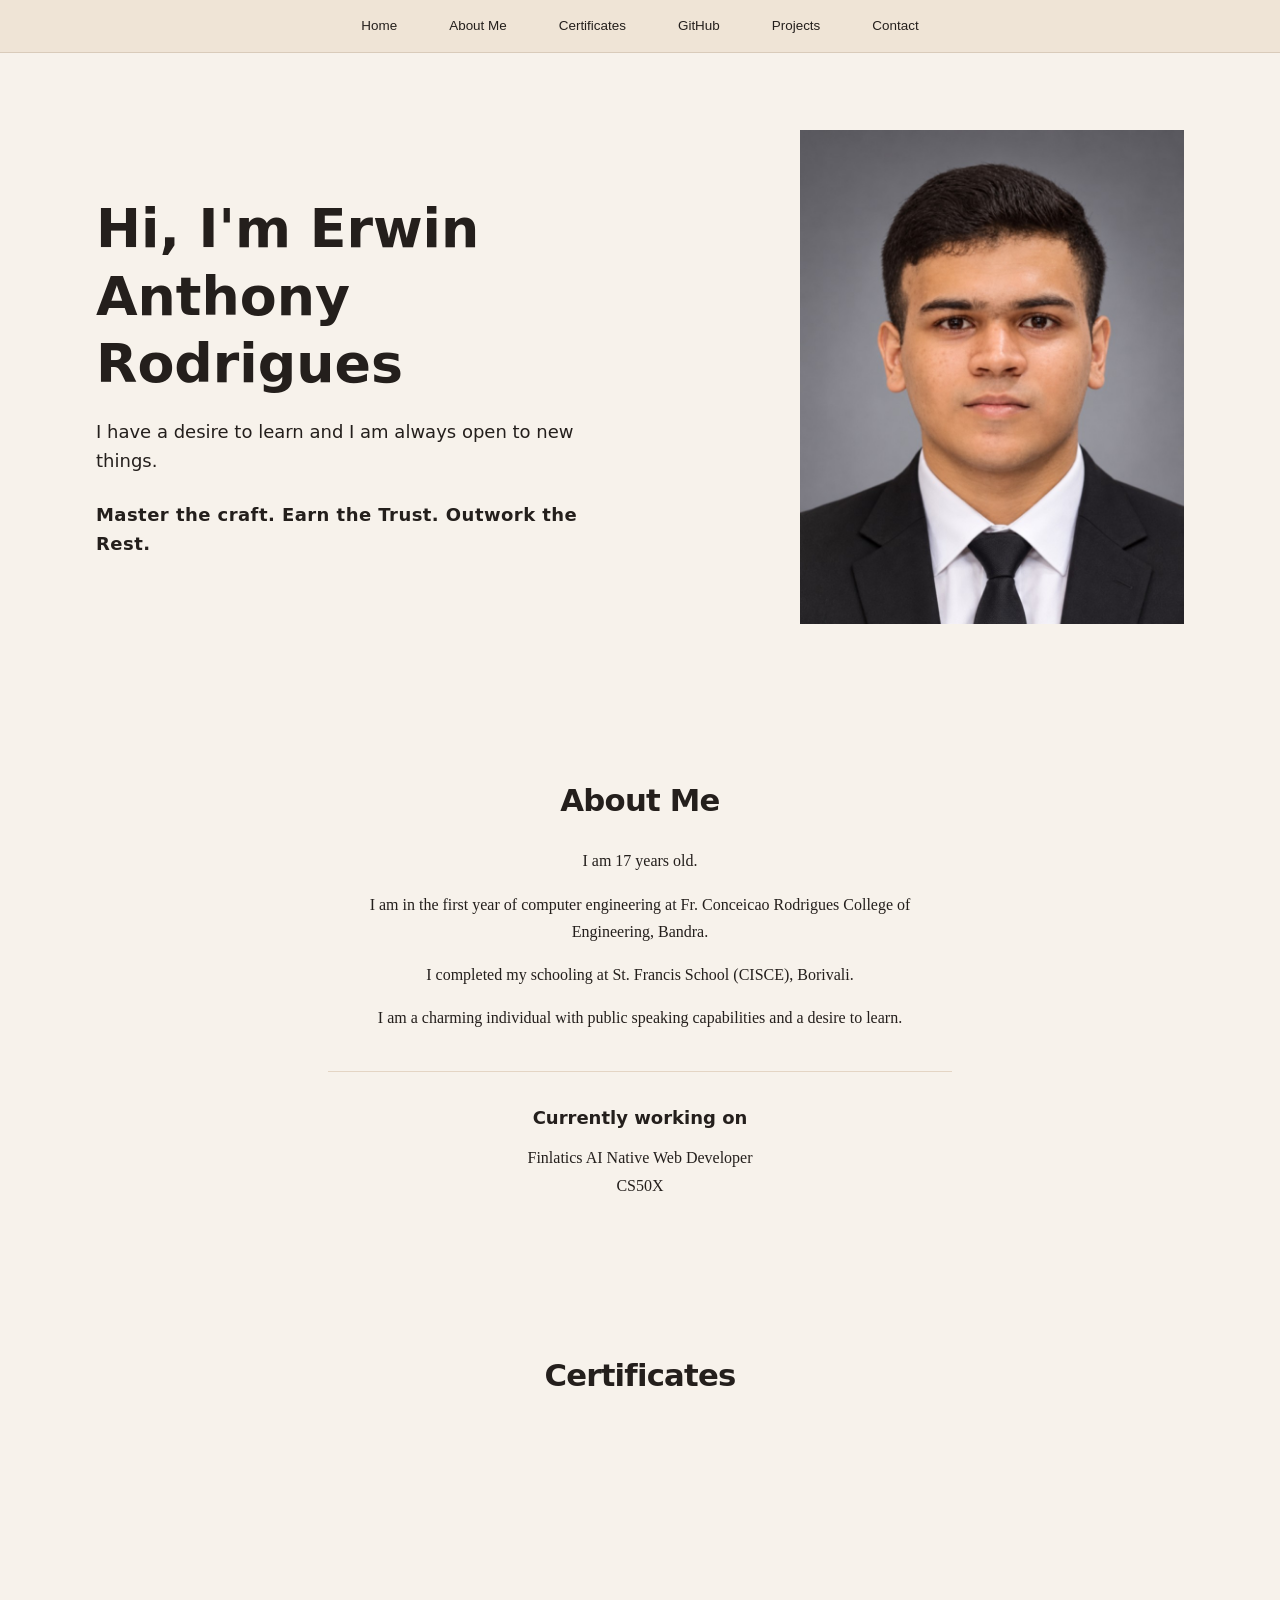
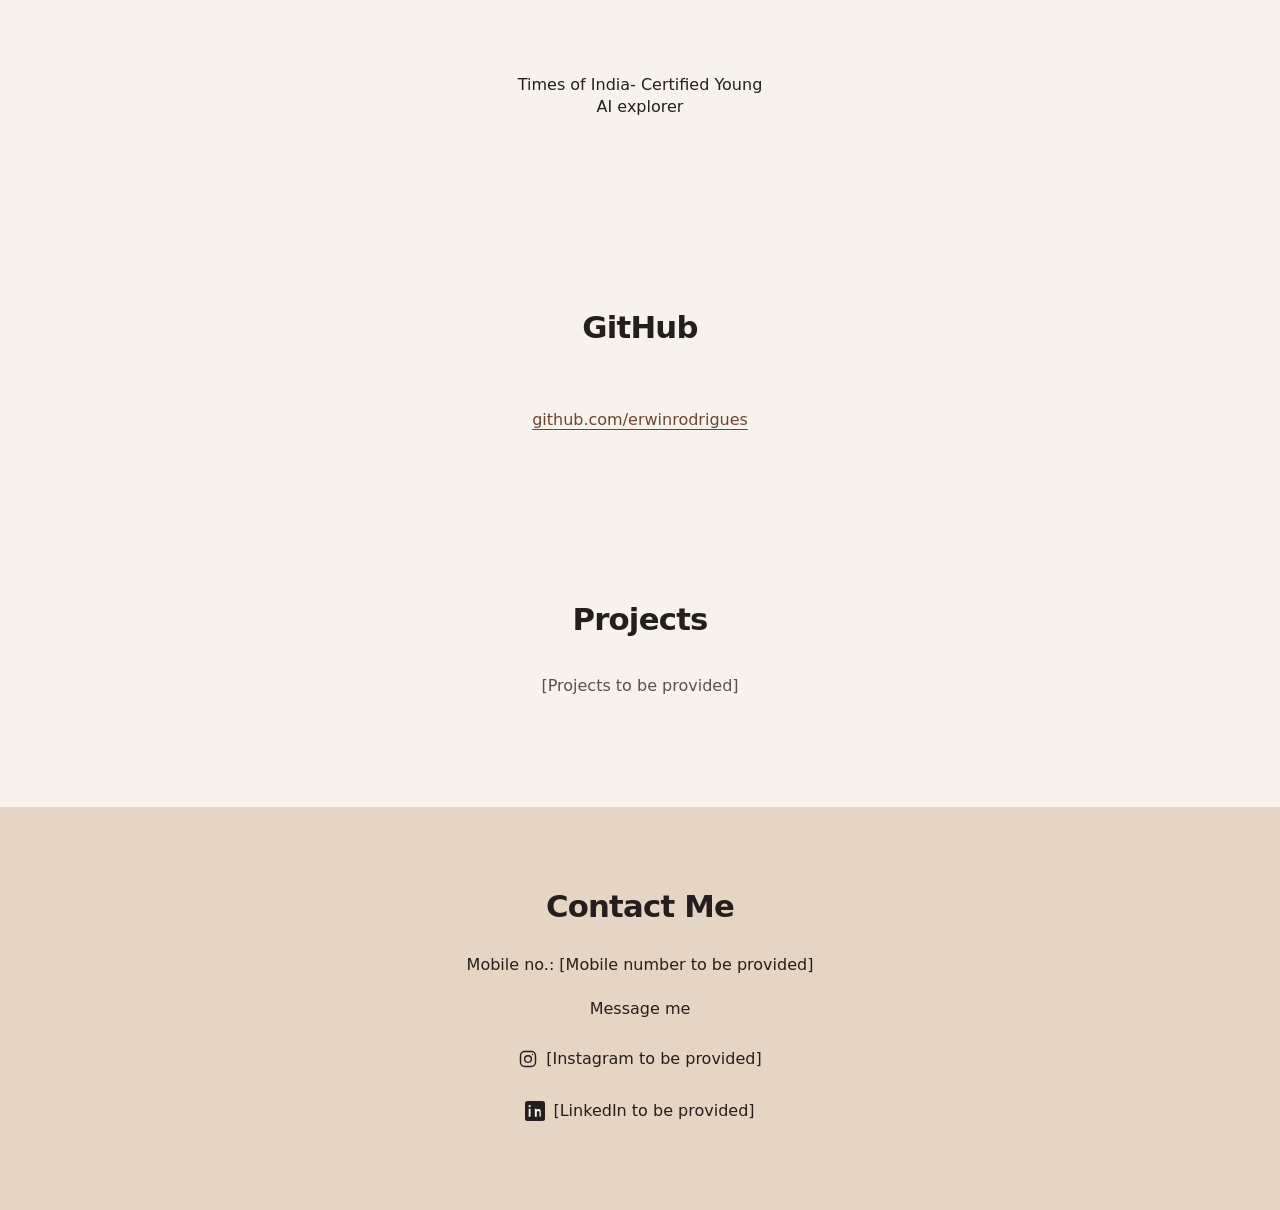
==== commit 67b74dcd: "Widen the centered header links from the md breakpoint up. Below 768px the nav keeps its 0.75rem gap" ====
--- a/index.html
+++ b/index.html
@@ -42,7 +42,7 @@
   <a href="#hero" class="sr-only focus:not-sr-only focus:absolute focus:left-4 focus:top-4 focus:z-50 focus:bg-[#F7F2EB] focus:px-3 focus:py-2">Skip to content</a>
 
   <header class="sticky top-0 z-20 border-b border-[#D9CBBA] bg-[#EFE4D6]">
-    <nav aria-label="Portfolio" class="font-bahnschrift mx-auto flex w-full max-w-6xl flex-wrap items-center justify-center gap-x-3 gap-y-1 px-3 py-1 text-[clamp(0.8rem,1.05vw,1rem)] sm:px-6">
+    <nav aria-label="Portfolio" class="font-bahnschrift mx-auto flex w-full max-w-6xl flex-wrap items-center justify-center gap-x-3 gap-y-1 px-3 py-1 text-[clamp(0.8rem,1.05vw,1rem)] sm:px-6 md:gap-x-10">
       <a href="#hero" class="inline-flex min-h-11 items-center px-1.5">Home</a>
       <a href="#about" class="inline-flex min-h-11 items-center px-1.5">About Me</a>
       <a href="#certificates" class="inline-flex min-h-11 items-center px-1.5">Certificates</a>
--- a/assets/site.css
+++ b/assets/site.css
@@ -0,0 +1,59 @@
+.font-bahnschrift {
+  font-family: Bahnschrift, "Segoe UI", sans-serif;
+}
+
+/* Not in the compiled stylesheet. Applies only from the md breakpoint up. */
+@media (min-width: 768px) {
+  .md\:gap-x-10 {
+    column-gap: 2.5rem;
+  }
+}
+
+html {
+  scroll-behavior: smooth;
+}
+
+:focus-visible {
+  outline: 2px solid #6E4630;
+  outline-offset: 3px;
+}
+
+/* Tailwind display utilities override the native [hidden] rule; keep hide reliable. */
+[hidden] {
+  display: none !important;
+}
+
+#hero-greeting,
+#hero-line,
+#hero-motto,
+#about-copy,
+#currently-working-on,
+#project-list,
+#certificate-list,
+#contact {
+  overflow-wrap: anywhere;
+  word-break: break-word;
+}
+
+@media (prefers-reduced-motion: reduce) {
+  html {
+    scroll-behavior: auto;
+  }
+}
+
+@media (prefers-reduced-motion: no-preference) {
+  main section {
+    animation: rise 0.6s ease both;
+  }
+}
+
+@keyframes rise {
+  from {
+    opacity: 0;
+    transform: translateY(8px);
+  }
+  to {
+    opacity: 1;
+    transform: none;
+  }
+}
